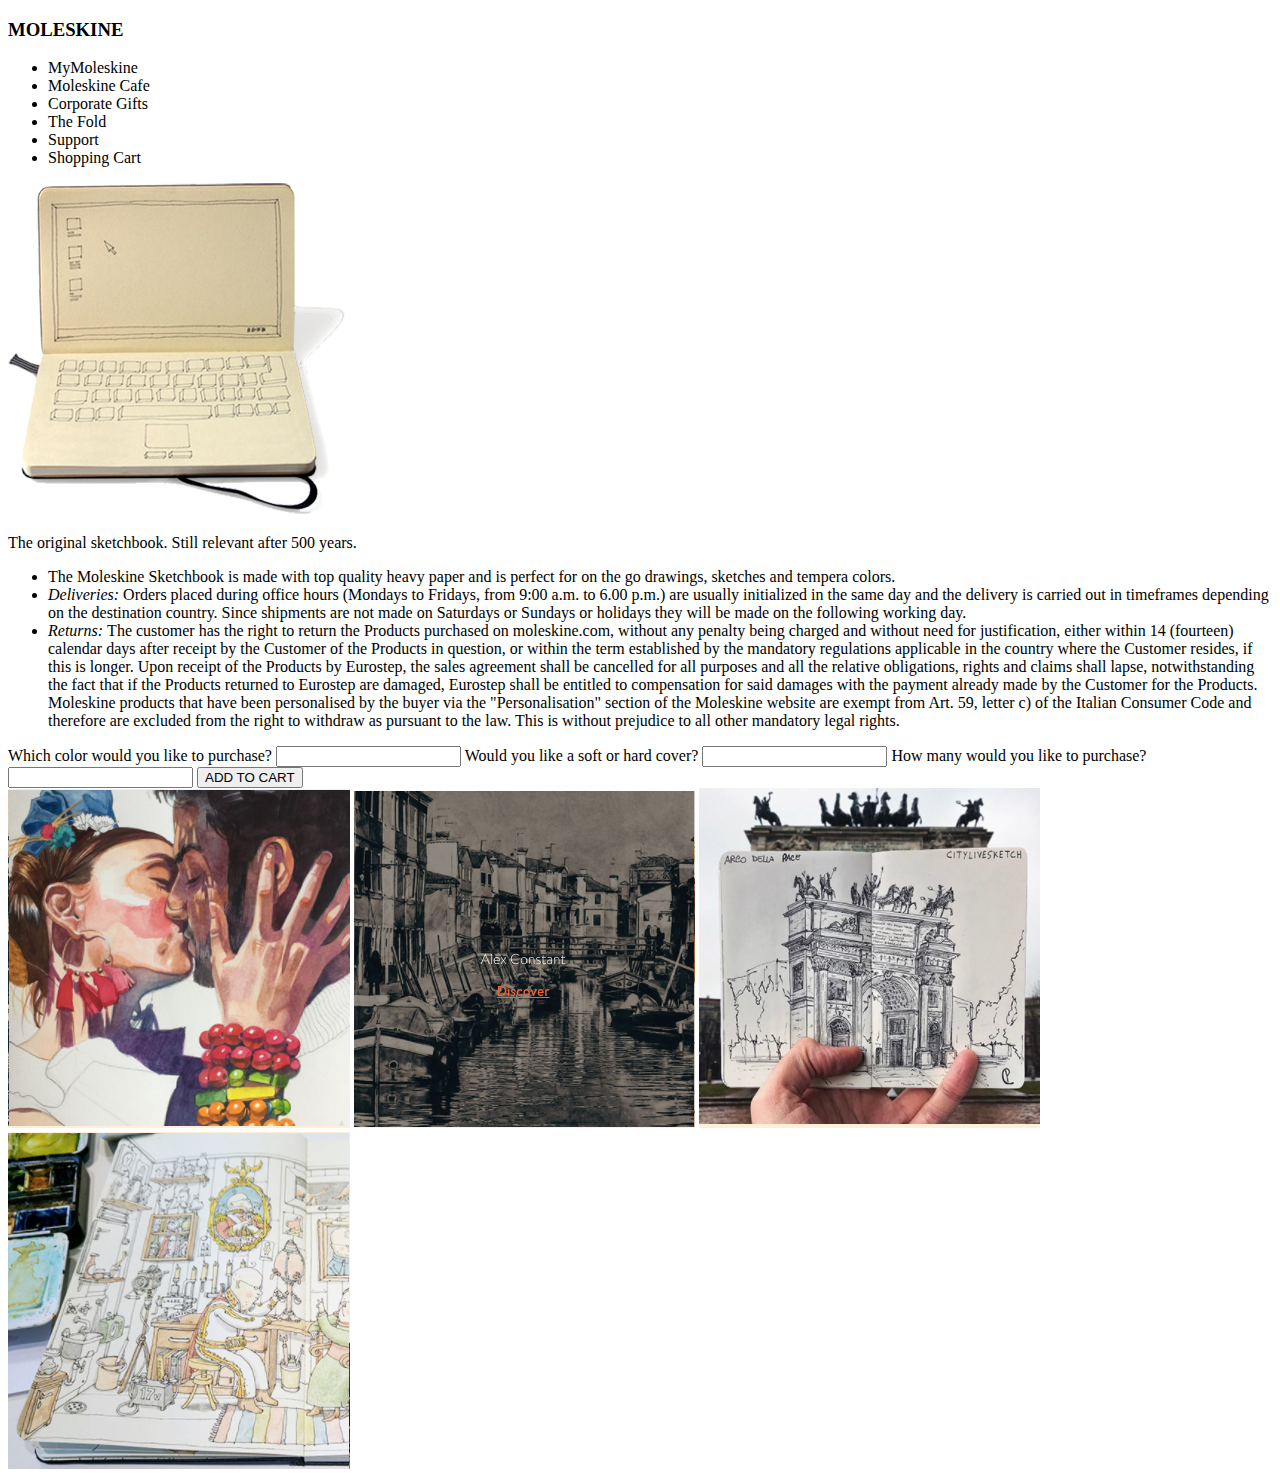
==== index.html @ 47f2675d "create basic html document with links to css stylesheet; add images" ====
<!DOCTYPE html>
<html>
  <head>
    <meta charset="utf-8">
    <link href="https://fonts.googleapis.com/css?family=Cinzel:700|Raleway:200" rel="stylesheet">
    <link rel="stylesheet" type="text/css" href="css/styles.css">
    <title>Moleskine Sketchbook</title>
  </head>
  <body>
    <div class="all-container">

      <div class="masthead-container">
        <h3>MOLESKINE</h3>
        <ul>
          <li>MyMoleskine</li>
          <li>Moleskine Cafe</li>
          <li>Corporate Gifts</li>
          <li>The Fold</li>
          <li>Support</li>
          <li>Shopping Cart</li>
        </ul>
      </div>

      <div class="hero-image-center">
        <img src="img/sketchbook-comp.png" alt="computer sketch on sketchbook">
        <p id="absolute-positioned-caption">The original sketchbook. Still relevant after 500 years.</p>
      </div>

      <div class="description-container">
        <ul>
          <li>The Moleskine Sketchbook is made with top quality heavy paper and is perfect for on the go drawings, sketches and tempera colors.</li>
          <li> <em>Deliveries:</em> Orders placed during office hours (Mondays to Fridays, from 9:00 a.m. to 6.00 p.m.) are usually initialized in the same day and the delivery is carried out in timeframes depending on the destination country. Since shipments are not made on Saturdays or Sundays or holidays they will be made on the following working day.</li>
          <li> <em>Returns: </em>The customer has the right to return the Products purchased on moleskine.com, without any penalty being charged and without need for justification, either within 14 (fourteen) calendar days after receipt by the Customer of the Products in question, or within the term established by the mandatory regulations applicable in the country where the Customer resides, if this is longer. Upon receipt of the Products by Eurostep, the sales agreement shall be cancelled for all purposes and all the relative obligations, rights and claims shall lapse, notwithstanding the fact that if the Products returned to Eurostep are damaged, Eurostep shall be entitled to compensation for said damages with the payment already made by the Customer for the Products. Moleskine products that have been personalised by the buyer via the "Personalisation" section of the Moleskine website are exempt from Art. 59, letter c) of the Italian Consumer Code and therefore are excluded from the right to withdraw as pursuant to the law. This is without prejudice to all other mandatory legal rights.
          </li>
        </ul>
      </div>

      <div class="form-container">
        <form>
          <label for="sketchbook-color">Which color would you like to purchase?</label>
          <input type="text" name="sketchbook-color" value="">

          <label for="sketchbook-cover-weight">Would you like a soft or hard cover?</label>
          <input type="text" name="sketchbook-cover-weight" value="">

          <label for="quantity">How many would you like to purchase?</label>
          <input type="text" name="quantity" value="">

          <button type="submit" name="button">ADD TO CART</button>
        </form>
      </div>

      <div class="float-gallery-container">
        <img src="img/gallery1.png" alt="Gallery image one">
        <img src="img/gallery2.png" alt="Gallery image two">
        <img src="img/gallery3.png" alt="Gallery image three">
        <img src="img/gallery4.png" alt="Gallery image four">
      </div>
    </div>
  </body>
</html>
---- css/styles.css ----
*,
*::before,
*::after {
    -webkit-box-sizing: border-box;
       -moz-box-sizing: border-box;
            box-sizing: border-box;
}

/*
--- Color list ---
#FFFFFA - beige background
#F5F5F2 - grey accent
#FF4E1B - orange accent
#282828 - darkgrey
#3B3B3B - active box
#92D4D6 - teal accent
#6691b0 - blue backdrop -- rgb(102, 145, 176)
#A81B3E - dark blue cover
#5D642D - dark green cover -- rgb(93,100,45)
#B1C0B3 - light green
#CFD883 - light lime
#2F2D5B - purple
#3D3863 - dark purple

-----Font family--------
font-family: 'Cinzel', serif;
font-family: 'Raleway', sans-serif;

*/
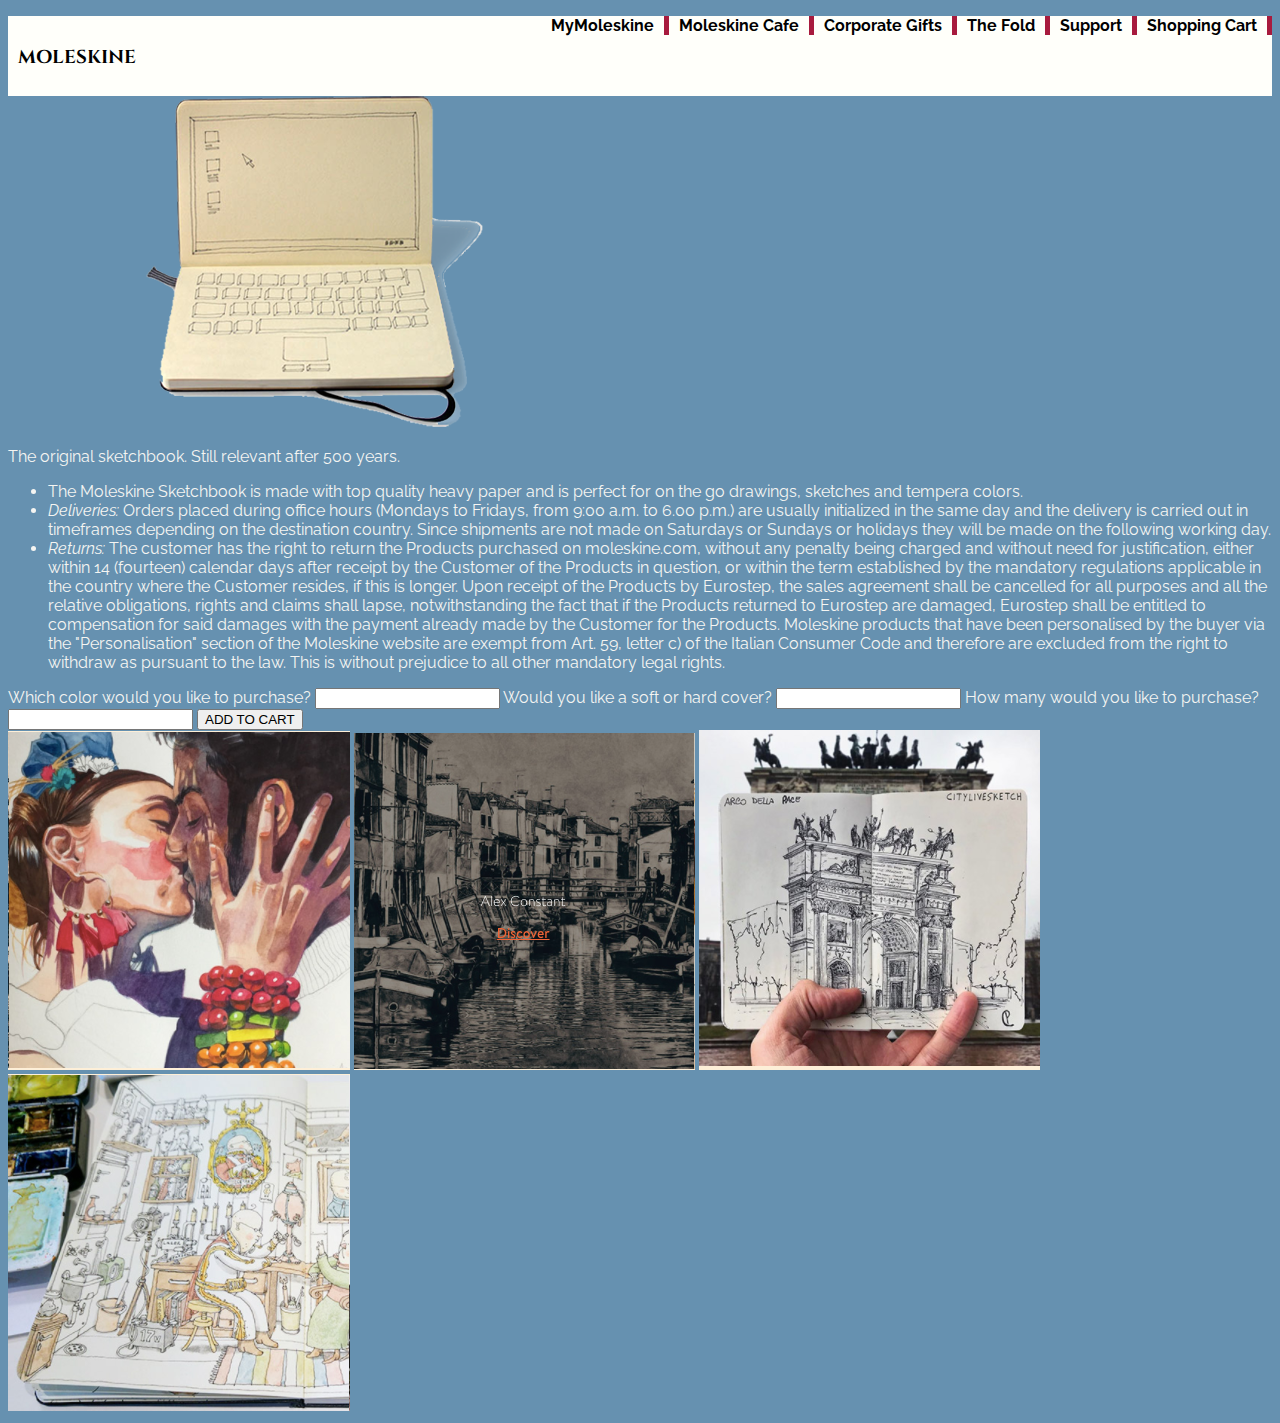
==== commit 788de79a: "Add masthead styling" ====
--- a/index.html
+++ b/index.html
@@ -12,12 +12,12 @@
       <div class="masthead-container">
         <h3>MOLESKINE</h3>
         <ul>
-          <li>MyMoleskine</li>
-          <li>Moleskine Cafe</li>
-          <li>Corporate Gifts</li>
-          <li>The Fold</li>
-          <li>Support</li>
-          <li>Shopping Cart</li>
+          <li><a href="#">Shopping Cart</a></li>
+          <li><a href="#">Support</a></li>
+          <li><a href="#">The Fold</a></li>
+          <li><a href="#">Corporate Gifts</a></li>
+          <li><a href="#">Moleskine Cafe</a></li>
+          <li><a href="#">MyMoleskine</a></li>
         </ul>
       </div>
 
--- a/css/styles.css
+++ b/css/styles.css
@@ -5,6 +5,52 @@
        -moz-box-sizing: border-box;
             box-sizing: border-box;
 }
+
+body {
+  background-color: #6691b0;
+  font-family: 'Raleway', sans-serif;
+  color: #F5F5F2;
+}
+
+.masthead-container {
+  height: 80px;
+  background-color: #FFFFFA;
+}
+
+
+.masthead-container h3 {
+  font-family: 'Cinzel', serif;
+  font-weight: bold;
+  color: black;
+  top: 0px;
+  left: 0px;
+  padding: 10px;
+  border: 10px;
+  float: left;
+}
+
+.masthead-container li {
+  float: right;
+  display: inline;
+  padding-left: 10px;
+  padding-right: 10px;
+  font: 10px;
+  border-right: solid 5px #A81B3E;
+  color: black;
+}
+
+.masthead-container li a {
+  text-decoration: none;
+  color: black;  
+  font-weight: bold;
+}
+
+.hero-image-center img {
+  margin-left: auto;
+  margin-right: auto;
+}
+
+
 
 /*
 --- Color list ---
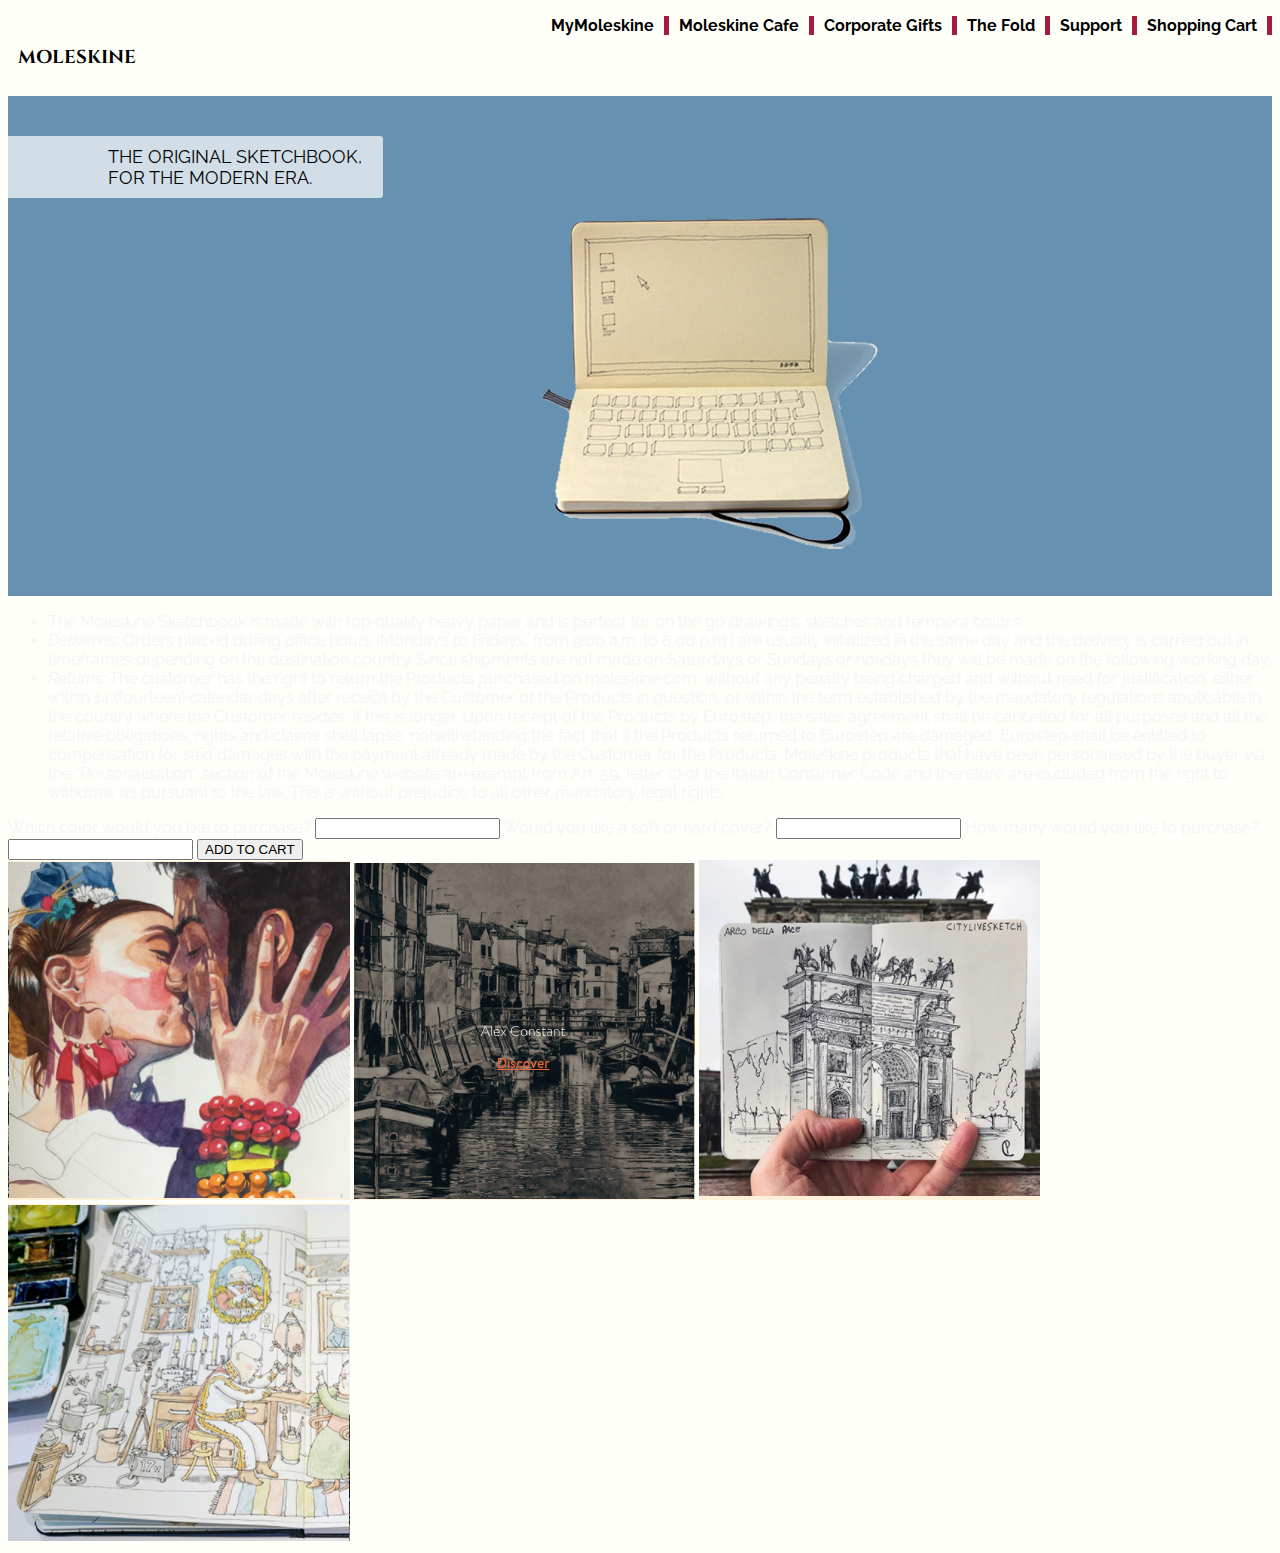
==== commit 4a206c2c: "center image, style text" ====
--- a/index.html
+++ b/index.html
@@ -23,7 +23,7 @@
 
       <div class="hero-image-center">
         <img src="img/sketchbook-comp.png" alt="computer sketch on sketchbook">
-        <p id="absolute-positioned-caption">The original sketchbook. Still relevant after 500 years.</p>
+        <p id="absolute-positioned-caption">The original sketchbook, for the modern era.</p>
       </div>
 
       <div class="description-container">
--- a/css/styles.css
+++ b/css/styles.css
@@ -6,15 +6,15 @@
             box-sizing: border-box;
 }
 
+
 body {
-  background-color: #6691b0;
+  background-color: #FFFFFA;
   font-family: 'Raleway', sans-serif;
   color: #F5F5F2;
 }
 
 .masthead-container {
   height: 80px;
-  background-color: #FFFFFA;
 }
 
 
@@ -41,15 +41,40 @@
 
 .masthead-container li a {
   text-decoration: none;
-  color: black;  
+  color: black;
   font-weight: bold;
 }
 
+.hero-image-center {
+  background-color: #6691b0;
+  height: 500px;
+  position: relative;
+}
+
 .hero-image-center img {
+  padding-top: 75px;
+  display: block;
   margin-left: auto;
   margin-right: auto;
+  top: 50%;
+  transform: translate(0, -50%);
+  position: relative;
 }
 
+.hero-image-center p {
+  position: absolute;
+  top: 5%;
+  transform: translate(0, -5%);
+  color: black;
+  width: 375px;
+  text-align: left;
+  background-color: rgba(255, 255, 255, 0.7);
+  padding: 10px;
+  text-transform: uppercase;
+  font-size: 18px;
+  border-radius: 0px 3px 3px 0px;
+  padding-left: 100px;
+}
 
 
 /*
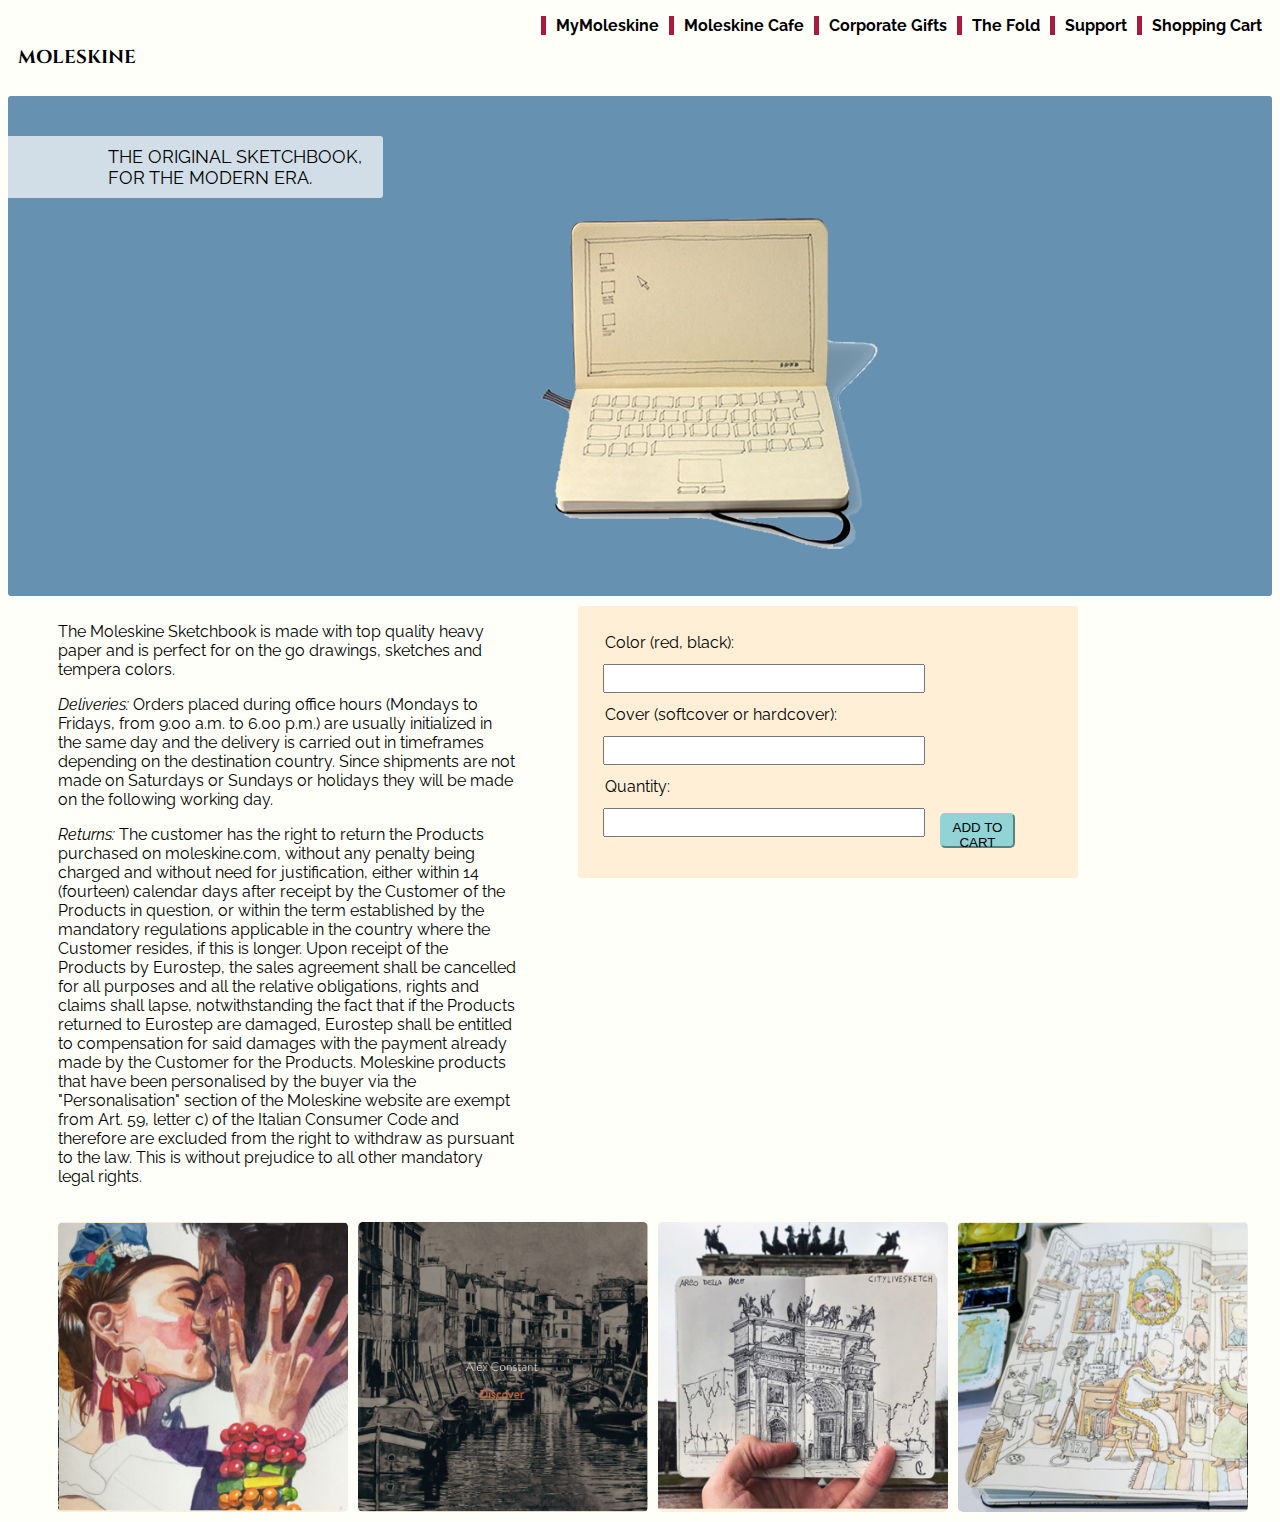
==== commit 195a9930: "style and position form, begin gallery styling" ====
--- a/index.html
+++ b/index.html
@@ -28,22 +28,22 @@
 
       <div class="description-container">
         <ul>
-          <li>The Moleskine Sketchbook is made with top quality heavy paper and is perfect for on the go drawings, sketches and tempera colors.</li>
-          <li> <em>Deliveries:</em> Orders placed during office hours (Mondays to Fridays, from 9:00 a.m. to 6.00 p.m.) are usually initialized in the same day and the delivery is carried out in timeframes depending on the destination country. Since shipments are not made on Saturdays or Sundays or holidays they will be made on the following working day.</li>
-          <li> <em>Returns: </em>The customer has the right to return the Products purchased on moleskine.com, without any penalty being charged and without need for justification, either within 14 (fourteen) calendar days after receipt by the Customer of the Products in question, or within the term established by the mandatory regulations applicable in the country where the Customer resides, if this is longer. Upon receipt of the Products by Eurostep, the sales agreement shall be cancelled for all purposes and all the relative obligations, rights and claims shall lapse, notwithstanding the fact that if the Products returned to Eurostep are damaged, Eurostep shall be entitled to compensation for said damages with the payment already made by the Customer for the Products. Moleskine products that have been personalised by the buyer via the "Personalisation" section of the Moleskine website are exempt from Art. 59, letter c) of the Italian Consumer Code and therefore are excluded from the right to withdraw as pursuant to the law. This is without prejudice to all other mandatory legal rights.
-          </li>
+          <p>The Moleskine Sketchbook is made with top quality heavy paper and is perfect for on the go drawings, sketches and tempera colors.</p>
+          <p> <em>Deliveries:</em> Orders placed during office hours (Mondays to Fridays, from 9:00 a.m. to 6.00 p.m.) are usually initialized in the same day and the delivery is carried out in timeframes depending on the destination country. Since shipments are not made on Saturdays or Sundays or holidays they will be made on the following working day.</p>
+          <p> <em>Returns: </em>The customer has the right to return the Products purchased on moleskine.com, without any penalty being charged and without need for justification, either within 14 (fourteen) calendar days after receipt by the Customer of the Products in question, or within the term established by the mandatory regulations applicable in the country where the Customer resides, if this is longer. Upon receipt of the Products by Eurostep, the sales agreement shall be cancelled for all purposes and all the relative obligations, rights and claims shall lapse, notwithstanding the fact that if the Products returned to Eurostep are damaged, Eurostep shall be entitled to compensation for said damages with the payment already made by the Customer for the Products. Moleskine products that have been personalised by the buyer via the "Personalisation" section of the Moleskine website are exempt from Art. 59, letter c) of the Italian Consumer Code and therefore are excluded from the right to withdraw as pursuant to the law. This is without prejudice to all other mandatory legal rights.
+          </p>
         </ul>
       </div>
 
       <div class="form-container">
         <form>
-          <label for="sketchbook-color">Which color would you like to purchase?</label>
+          <label for="sketchbook-color">Color (red, black):</label>
           <input type="text" name="sketchbook-color" value="">
 
-          <label for="sketchbook-cover-weight">Would you like a soft or hard cover?</label>
+          <label for="sketchbook-cover-weight">Cover (softcover or hardcover):</label>
           <input type="text" name="sketchbook-cover-weight" value="">
 
-          <label for="quantity">How many would you like to purchase?</label>
+          <label for="quantity">Quantity:</label>
           <input type="text" name="quantity" value="">
 
           <button type="submit" name="button">ADD TO CART</button>
--- a/css/styles.css
+++ b/css/styles.css
@@ -17,7 +17,6 @@
   height: 80px;
 }
 
-
 .masthead-container h3 {
   font-family: 'Cinzel', serif;
   font-weight: bold;
@@ -35,9 +34,10 @@
   padding-left: 10px;
   padding-right: 10px;
   font: 10px;
-  border-right: solid 5px #A81B3E;
   color: black;
+  border-left: solid 5px #A81B3E;
 }
+
 
 .masthead-container li a {
   text-decoration: none;
@@ -49,6 +49,7 @@
   background-color: #6691b0;
   height: 500px;
   position: relative;
+  border-radius: 3px;
 }
 
 .hero-image-center img {
@@ -76,9 +77,69 @@
   padding-left: 100px;
 }
 
+.description-container {
+  float: left;
+  color: black;
+  width: 500px;
+  margin: 10px;
+}
 
+.form-container {
+  float: left;
+  color: black;
+  width: 500px;
+  background-color: #FFEFD7;
+  padding: 20px;;
+  position: relative;
+  border-radius: 3px;
+  margin: 10px;
+  margin-left: 50px;
+}
+
+.form-container label {
+  float: left;
+  padding: 5px;
+  margin: 2px;
+  width: 70%;
+}
+
+.form-container input {
+  float: left;
+  padding: 5px;
+  margin: 5px;
+  width: 70%;
+}
+
+.form-container button {
+  bottom: 10px;
+  right: 30px;
+  height: 35px;
+  width: 75px;
+  padding: 5px;
+  margin: 10px; 
+  border-radius: 5px;
+  background-color: #92D4D6;
+  border-color: #92D4D6;
+  float: left;
+}
+
+.float-gallery-container {
+  clear: both;
+  width: 95%;
+  margin: 50px 50px 0px 50px;
+
+}
+
+.float-gallery-container img {
+  width: 290px;
+  height: 290px;
+  float: left;
+  border-radius: 5px;
+  margin: 10px 10px 10px 0px;
+}
 /*
 --- Color list ---
+#FFEFD7 - light yellow/orange background
 #FFFFFA - beige background
 #F5F5F2 - grey accent
 #FF4E1B - orange accent
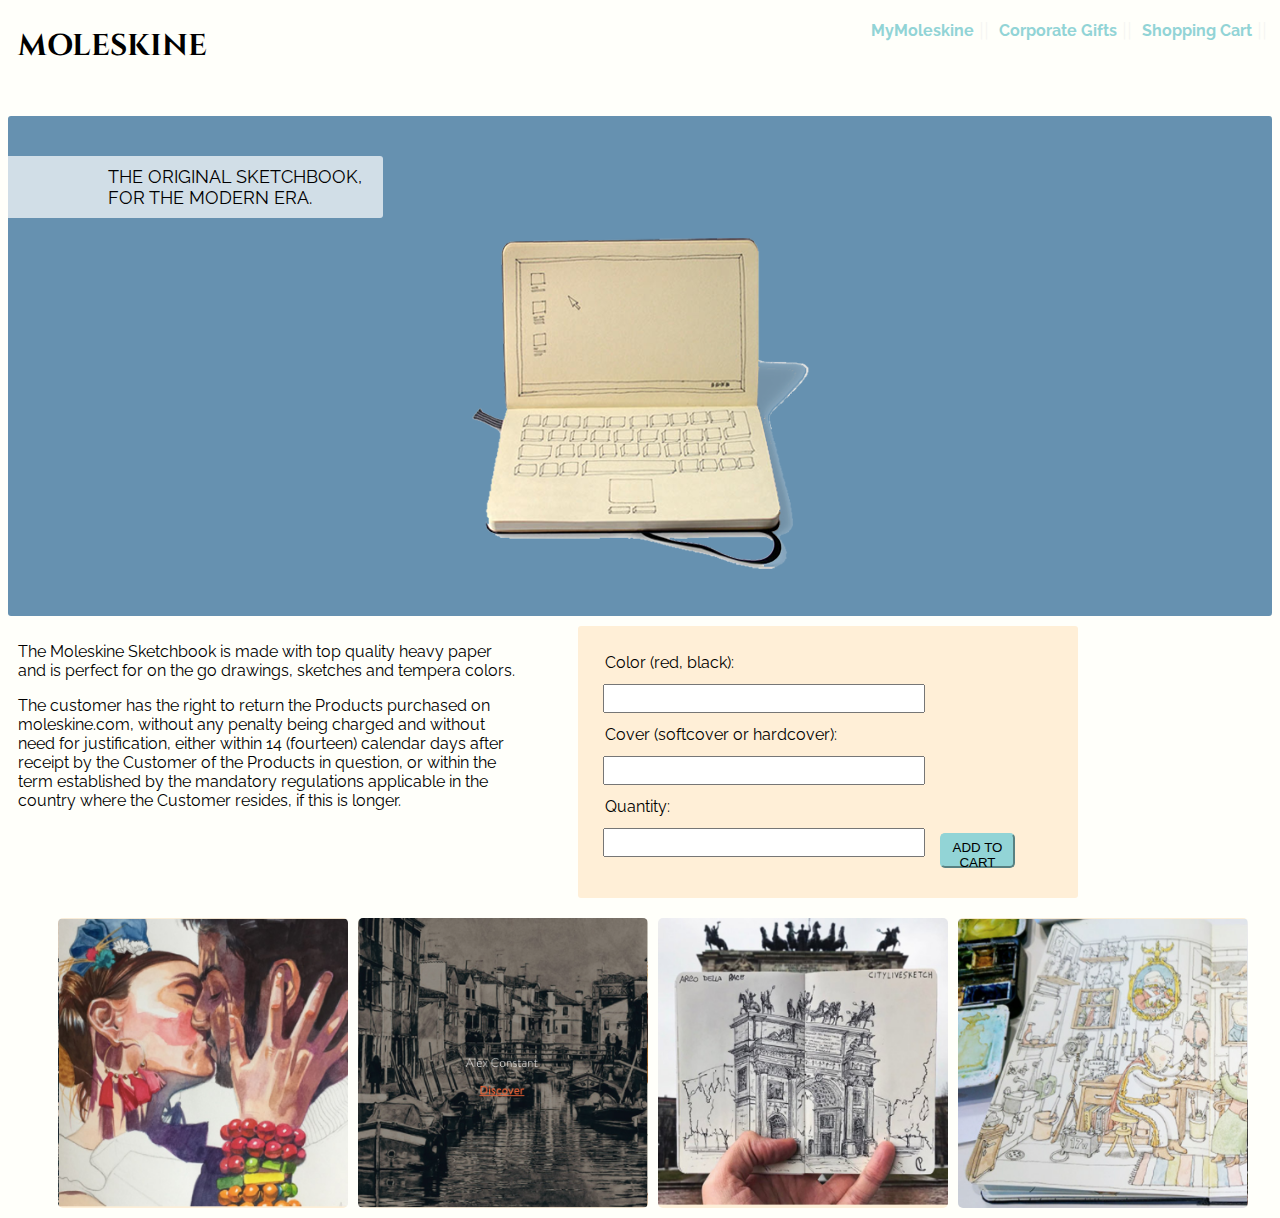
==== commit 3c9f0560: "add pseudo-elements and pseudo-classes" ====
--- a/index.html
+++ b/index.html
@@ -13,10 +13,7 @@
         <h3>MOLESKINE</h3>
         <ul>
           <li><a href="#">Shopping Cart</a></li>
-          <li><a href="#">Support</a></li>
-          <li><a href="#">The Fold</a></li>
           <li><a href="#">Corporate Gifts</a></li>
-          <li><a href="#">Moleskine Cafe</a></li>
           <li><a href="#">MyMoleskine</a></li>
         </ul>
       </div>
@@ -27,12 +24,9 @@
       </div>
 
       <div class="description-container">
-        <ul>
-          <p>The Moleskine Sketchbook is made with top quality heavy paper and is perfect for on the go drawings, sketches and tempera colors.</p>
-          <p> <em>Deliveries:</em> Orders placed during office hours (Mondays to Fridays, from 9:00 a.m. to 6.00 p.m.) are usually initialized in the same day and the delivery is carried out in timeframes depending on the destination country. Since shipments are not made on Saturdays or Sundays or holidays they will be made on the following working day.</p>
-          <p> <em>Returns: </em>The customer has the right to return the Products purchased on moleskine.com, without any penalty being charged and without need for justification, either within 14 (fourteen) calendar days after receipt by the Customer of the Products in question, or within the term established by the mandatory regulations applicable in the country where the Customer resides, if this is longer. Upon receipt of the Products by Eurostep, the sales agreement shall be cancelled for all purposes and all the relative obligations, rights and claims shall lapse, notwithstanding the fact that if the Products returned to Eurostep are damaged, Eurostep shall be entitled to compensation for said damages with the payment already made by the Customer for the Products. Moleskine products that have been personalised by the buyer via the "Personalisation" section of the Moleskine website are exempt from Art. 59, letter c) of the Italian Consumer Code and therefore are excluded from the right to withdraw as pursuant to the law. This is without prejudice to all other mandatory legal rights.
-          </p>
-        </ul>
+        <p>The Moleskine Sketchbook is made with top quality heavy paper and is perfect for on the go drawings, sketches and tempera colors.</p>
+
+        <p>The customer has the right to return the Products purchased on moleskine.com, without any penalty being charged and without need for justification, either within 14 (fourteen) calendar days after receipt by the Customer of the Products in question, or within the term established by the mandatory regulations applicable in the country where the Customer resides, if this is longer.</p>
       </div>
 
       <div class="form-container">
--- a/css/styles.css
+++ b/css/styles.css
@@ -13,36 +13,43 @@
   color: #F5F5F2;
 }
 
+li::after {
+  font-family: 'Cinzel', serif;
+  font-size: 20px;
+  content: " || "
+}
+
 .masthead-container {
-  height: 80px;
+  height: 100px;
 }
 
 .masthead-container h3 {
   font-family: 'Cinzel', serif;
   font-weight: bold;
+  font-size: 30px;
   color: black;
   top: 0px;
   left: 0px;
   padding: 10px;
   border: 10px;
   float: left;
+  margin-top: auto;
+  margin-bottom: auto;
 }
 
 .masthead-container li {
   float: right;
   display: inline;
-  padding-left: 10px;
-  padding-right: 10px;
+  padding-left: 5px;
+  padding-right: 5px;
   font: 10px;
-  color: black;
-  border-left: solid 5px #A81B3E;
 }
 
 
 .masthead-container li a {
   text-decoration: none;
-  color: black;
   font-weight: bold;
+  color:#92D4D6
 }
 
 .hero-image-center {
@@ -84,6 +91,7 @@
   margin: 10px;
 }
 
+
 .form-container {
   float: left;
   color: black;
@@ -110,13 +118,14 @@
   width: 70%;
 }
 
+
 .form-container button {
   bottom: 10px;
   right: 30px;
   height: 35px;
   width: 75px;
   padding: 5px;
-  margin: 10px; 
+  margin: 10px;
   border-radius: 5px;
   background-color: #92D4D6;
   border-color: #92D4D6;
@@ -127,7 +136,6 @@
   clear: both;
   width: 95%;
   margin: 50px 50px 0px 50px;
-
 }
 
 .float-gallery-container img {
@@ -137,6 +145,13 @@
   border-radius: 5px;
   margin: 10px 10px 10px 0px;
 }
+
+.float-gallery-container img:hover {
+  border: 10px solid #92D4D6;
+  transition-timing-function: ease-in;
+}
+
+
 /*
 --- Color list ---
 #FFEFD7 - light yellow/orange background
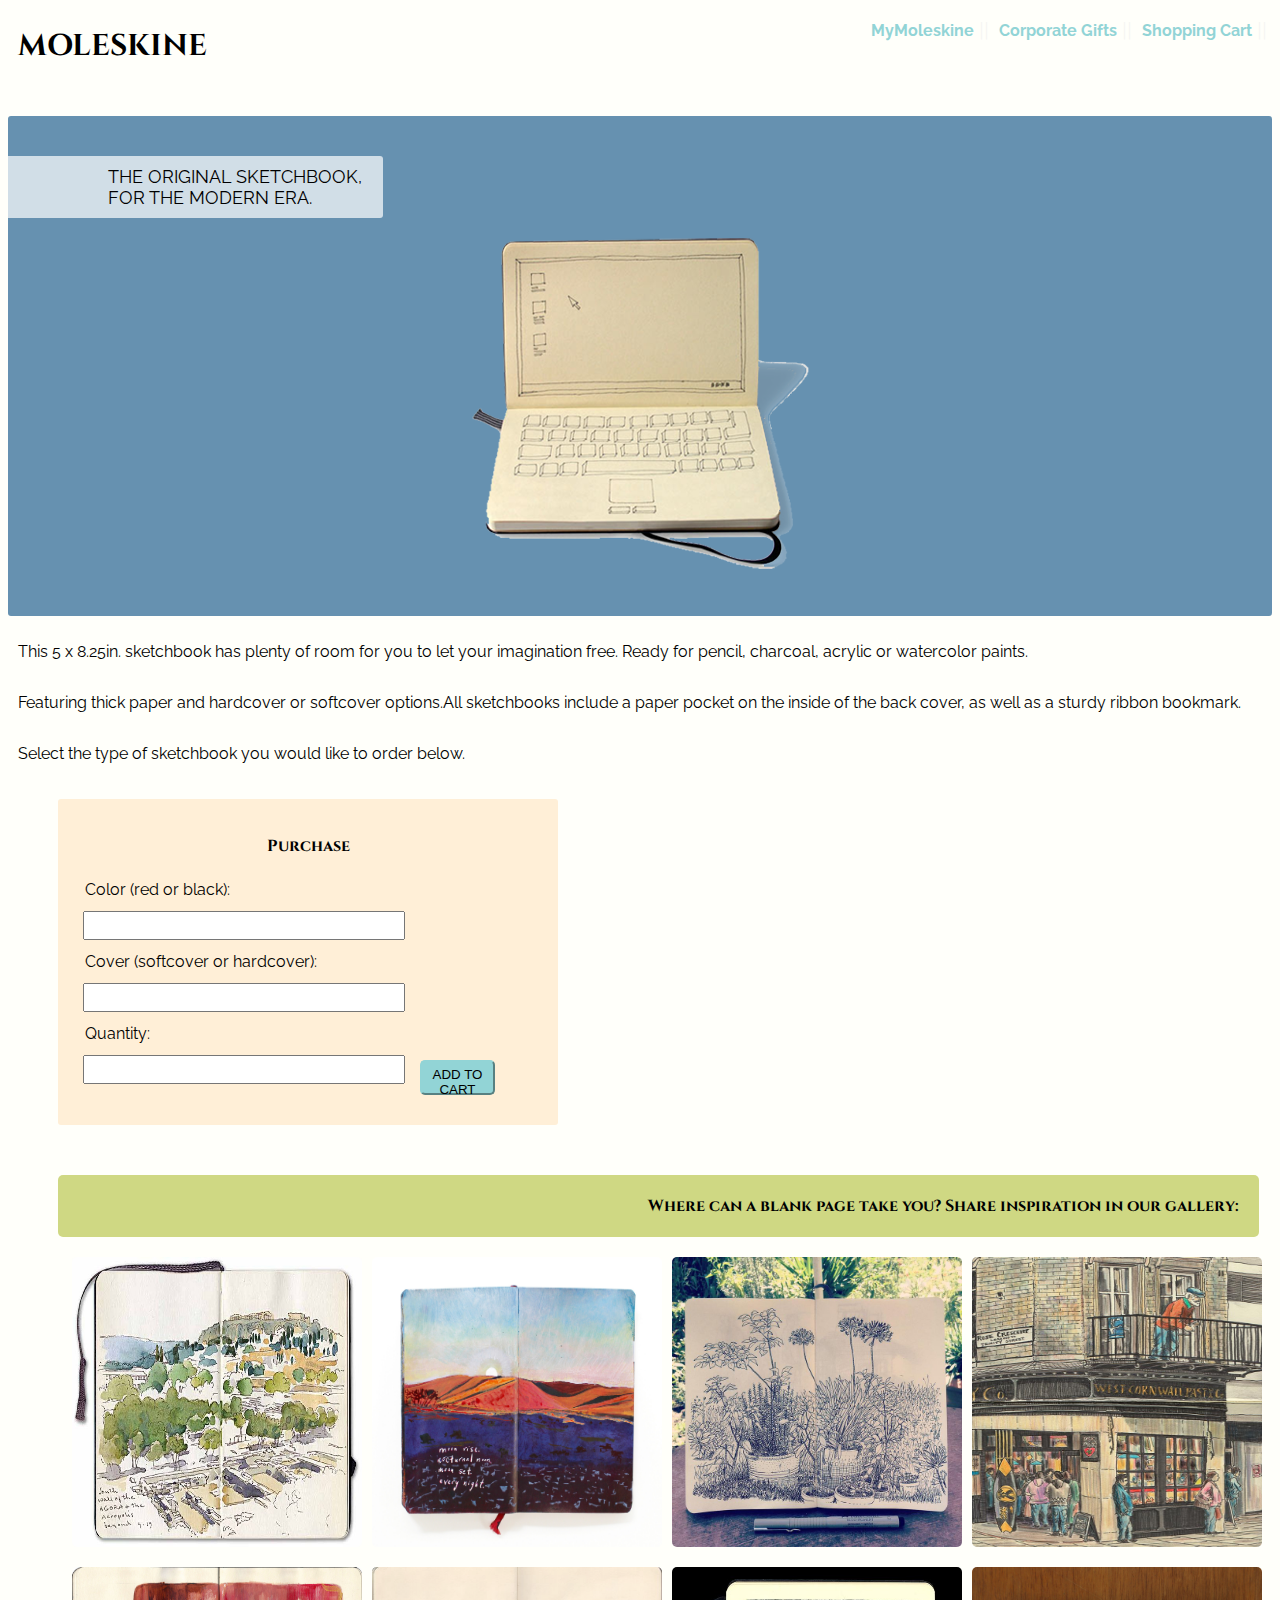
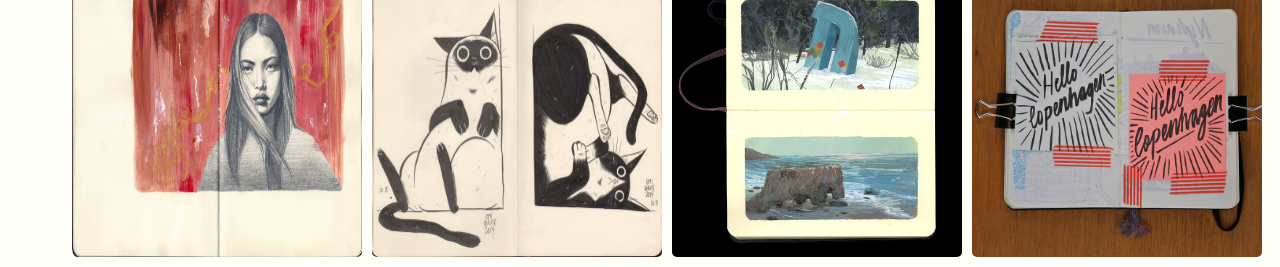
==== commit a00ebf19: "add final images and style to gallery and overall page layout" ====
--- a/index.html
+++ b/index.html
@@ -8,30 +8,28 @@
   </head>
   <body>
     <div class="all-container">
-
       <div class="masthead-container">
         <h3>MOLESKINE</h3>
         <ul>
-          <li><a href="#">Shopping Cart</a></li>
-          <li><a href="#">Corporate Gifts</a></li>
-          <li><a href="#">MyMoleskine</a></li>
+          <li><a href="#">Shopping Cart</li></a>
+          <li><a href="#">Corporate Gifts</li></a>
+          <li><a href="#">MyMoleskine</li></a>
         </ul>
       </div>
-
       <div class="hero-image-center">
         <img src="img/sketchbook-comp.png" alt="computer sketch on sketchbook">
         <p id="absolute-positioned-caption">The original sketchbook, for the modern era.</p>
       </div>
-
       <div class="description-container">
-        <p>The Moleskine Sketchbook is made with top quality heavy paper and is perfect for on the go drawings, sketches and tempera colors.</p>
-
-        <p>The customer has the right to return the Products purchased on moleskine.com, without any penalty being charged and without need for justification, either within 14 (fourteen) calendar days after receipt by the Customer of the Products in question, or within the term established by the mandatory regulations applicable in the country where the Customer resides, if this is longer.</p>
+        <p>This 5 x 8.25in. sketchbook has plenty of room for you to let your imagination free. Ready for pencil, charcoal, acrylic or watercolor paints.</p>
+        <p>Featuring thick paper and hardcover or softcover options.</p>
+        <p> All sketchbooks include a paper pocket on the inside of the back cover, as well as a sturdy ribbon bookmark.</p>
+        <p>Select the type of sketchbook you would like to order below.</p>
       </div>
-
       <div class="form-container">
         <form>
-          <label for="sketchbook-color">Color (red, black):</label>
+          <h3>Purchase</h3>
+          <label for="sketchbook-color">Color (red or black):</label>
           <input type="text" name="sketchbook-color" value="">
 
           <label for="sketchbook-cover-weight">Cover (softcover or hardcover):</label>
@@ -44,11 +42,17 @@
         </form>
       </div>
 
+      <!--All images linked back to original source-->
       <div class="float-gallery-container">
-        <img src="img/gallery1.png" alt="Gallery image one">
-        <img src="img/gallery2.png" alt="Gallery image two">
-        <img src="img/gallery3.png" alt="Gallery image three">
-        <img src="img/gallery4.png" alt="Gallery image four">
+        <h3>Where can a blank page take you? Share inspiration in our gallery:</h3>
+        <a href="http://www.moleskinerie.com/2014/10/draw-everything-all-the-time-introducing-moleskine-author-a-month-september-peter-wenman.html"><img src="img/gallery1.jpg" alt="Gallery image one"></a>
+        <a href="https://www.instagram.com/p/56tZ_VGNT4/"><img src="img/gallery2.jpg" alt="Gallery image two"></a>
+        <a href="http://www.meanwhile-in-rotterdam.com/two-years-travel-by-painting-a-landscape-or-memory-a-moleskine-notebook/"><img src="img/gallery3.jpg" alt="Gallery image three"></a>
+        <a href="https://www.pinterest.com/pin/19703317093856251/"><img src="img/gallery4.jpg" alt="Gallery image four"></a>
+        <a href="http://jiteshpatel.co.uk/moleskine-european-city-map-drawings/"><img src="img/gallery5.jpg" alt="Gallery image five"></a>
+        <a href="http://www.erraticphenomena.com/2011/11/andrew-hem-at-pulse-miami.html"><img src="img/gallery6.jpg" alt="Gallery image six"></a>
+        <a href="http://emilenox.tumblr.com/post/99855837394/scanned-the-cat-collection-from-my-inktober"><img src="img/gallery7.jpg" alt="Gallery image seven"></a>
+        <a href="http://www.lisalanstudio.com/sketchbook-ii/"><img src="img/gallery8.jpeg" alt="Gallery image eight"></a>
       </div>
     </div>
   </body>
--- a/css/styles.css
+++ b/css/styles.css
@@ -17,6 +17,13 @@
   font-family: 'Cinzel', serif;
   font-size: 20px;
   content: " || "
+}
+
+h3 {
+  text-align: center;
+  font-family: 'Cinzel', serif;
+  font-size: 16px;
+  color: black;
 }
 
 .masthead-container {
@@ -87,8 +94,12 @@
 .description-container {
   float: left;
   color: black;
-  width: 500px;
+  width: 100%;
   margin: 10px;
+}
+
+.description-container p {
+  float:left;
 }
 
 
@@ -100,8 +111,10 @@
   padding: 20px;;
   position: relative;
   border-radius: 3px;
-  margin: 10px;
+  margin-top: 10px;
+  margin-left: 10px;
   margin-left: 50px;
+  margin-bottom: 50px;
 }
 
 .form-container label {
@@ -118,7 +131,6 @@
   width: 70%;
 }
 
-
 .form-container button {
   bottom: 10px;
   right: 30px;
@@ -132,25 +144,33 @@
   float: left;
 }
 
-.float-gallery-container {
+
+
+.float-gallery-container h3 {
   clear: both;
   width: 95%;
-  margin: 50px 50px 0px 50px;
+  margin-top: 50px;
+  margin-left: 50px;
+  margin-bottom: 10px;
+  padding: 20px;
+  border-radius: 5px;
+  background-color: #CFD883;
+  text-align: right;
 }
+
 
 .float-gallery-container img {
   width: 290px;
   height: 290px;
-  float: left;
+  float: right;
   border-radius: 5px;
   margin: 10px 10px 10px 0px;
 }
 
 .float-gallery-container img:hover {
   border: 10px solid #92D4D6;
-  transition-timing-function: ease-in;
+  transition: ease-in;
 }
-
 
 /*
 --- Color list ---
